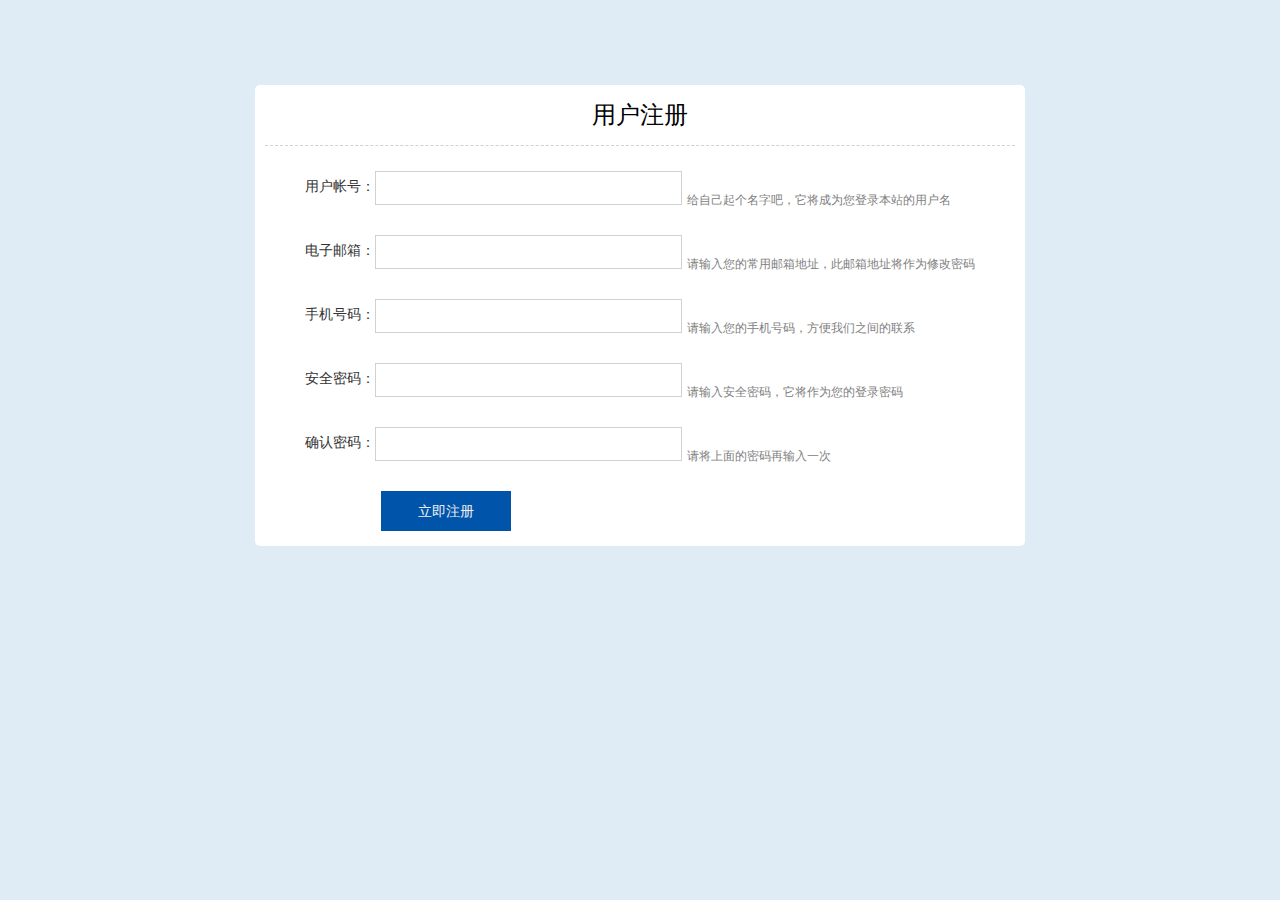
==== dl.html @ fe119531 "message" ====
<!DOCTYPE HTML>
<html>
    <head>
       <meta charset="gb2312">
        <title>ע�����</title>
        <style type="text/css">
.cl{zoom:1;}
.cl:after{display:block; height:0; clear:both; visibility:hidden; overflow:hidden; content:'.';}

body{font-family:Microsoft YaHei, Arial, Helvetica, sans-serif; background:url(../images/bghead.jpg) no-repeat top center #dfebf5;}
#inpList{margin:85px auto; padding:10px; width:750px; border-radius:5px; font-size:14px; background:#fff;}
    #inpList dt{margin-bottom:25px; padding-bottom:10px; height:40px; line-height:40px; font-size:24px; border-bottom:1px #d1d1d1 dashed; text-align:center;}
        #inpList dd label .names,#inpList dd label input{display:inline; height:30px; line-height:30px; float:left;}
        #inpList dd .names{width:70px; font-size:14px; text-align:right;}
        #inpList dt i{font-size:16px; font-weight:700; font-style:normal; color:#05a;}
    #inpList dd{margin-bottom:10px;}
        #inpList dd label,#inpList dd p{float:left;}
        #inpList dd label{display:block; margin-bottom:5px; height:30px; line-height:30px;}
        #inpList dd p{margin-left:5px; height:30px; line-height:34px; color:#808080; font-size:12px; position:relative;}
        #inpList dd p i{display:none; top:8px; left:0; width:16px; height:16px; background:url(../images/prompt.png) no-repeat; overflow:hidden; position:absolute;}
            #inpList dd label input{width:300px; border:1px #c7c7c7 solid;}
            #inpList dd label input.checkcode{width:174px;}
            #inpList dd input{display:block; padding-left:3px; width:260px; height:28px; line-height:28px; font-size:14px; color:#999;}
            #inpList dd.def label{color:#333;}
                #inpList dd.def input{border:1px #d1d1d1 solid; color:#333;}
            inpList dd.def p i{display:none;}
            #inpList dd.point label{color:#0051a1;}
                #inpList dd.point input{border:1px #5ca0df solid; color:#333;}
            #inpList dd.point p{padding-left:20px;}
                #inpList dd.point p i{display:block;}
            #inpList dd.error label{color:#c00;}
                #inpList dd.error input{border:1px #f8b3d0 solid; color:#333;}
            #inpList dd.error p{padding-left:20px;}
                #inpList dd.error p i{display:block; background-position:0 -16px;}
            #inpList dd.ok p i{display:block; background-position:0 -32px;}
        #inpList #enter{display:block; margin-left:76px; padding:0 8px; width:114px; height:40px; line-height:40px; text-align:center; text-decoration:none; color:#eee; background:#05a;}
        #inpList #enter:hover{color:#fff; background:#0051a1;}

        </style>
        <script type="text/javascript">
(
    function()
    {
        var $ = function(_id)
        {
            return document.getElementById(_id);
        };
        
        var inpStyle = function()
        {
            var inps = $("inpList").getElementsByTagName("input");//���idΪinpList �е����е�input
            for(var i = 0; i < inps.length; i++)
            {
                inps[i].onfocus = function()
                {
                    var par = this.parentNode.parentNode;
                    var msg = par.getElementsByTagName("p")[0];
                    this.parentNode.parentNode.className = "point cl";//this ָ��ǰ�������������¼���Ԫ��
                    check.focus[this.id](par, this, msg);
                }
                
                inps[i].onblur = function()
                {
                    var par = this.parentNode.parentNode;
                    var msg = par.getElementsByTagName("p")[0];
                    par.className = "def cl";//this ָ��ǰ�������������¼���Ԫ��
                    check.blurs[this.id](par, this, msg);
                }
            }
            
            $("enter").onclick = function()
            {
                subcheck(inps);
            }
        };
                
        var check =
        {
            focus:
            {
                uname:function(_dd, _this, _p)
                {
                    _dd.className = "point cl";
                    _p.innerHTML = "<i></i>���Լ�������ְ�";
                },
                email:function(_dd, _this, _p)
                {
                    _dd.className = "point cl";
                    _p.innerHTML = "<i></i>���������ĳ��������ַ";
                },
                mobile:function(_dd, _this, _p)
                {
                    _dd.className = "point cl";
                    _p.innerHTML = "<i></i>�����������ֻ�����";
                },
                pwd:function(_dd, _this, _p)
                {
                    _dd.className = "point cl";
                    _p.innerHTML = "<i></i>�����밲ȫ����";
                },
                qrpwd:function(_dd, _this, _p)
                {
                    _dd.className = "point cl";
                    _p.innerHTML = "<i></i>�뽫���������������һ��";
                }
            },
            blurs:
            {
                uname:function(_dd, _this, _p)//dd��ǩ ��ǰ����� ��Ϣ����ı�ǩp
                {
                    var flag = false;
                    _dd.className = "error cl";
                    if(_this.value == "")
                    {
                        _p.innerHTML = "<i></i>�û��ʺŲ���Ϊ�գ�";
                    }
                    else if(_this.value.length < 3 || _this.value.length > 16)
                    {
                        _p.innerHTML = "<i></i>�û�������Ӧ������3-16λ�ַ�֮�䣡";
                    }
                    else if(!/^[\w_-\u4e00-\u9fa5]+$/.test(_this.value))
                    {
                        _p.innerHTML = "<i></i>�û���ֻ���ɴ�Сд��ĸ�����֣��»��ߣ��к��ߺ�������ɣ�";
                    }
                    else
                    {
                        _dd.className = "ok cl";
                        _p.innerHTML = "<i></i>";
                        flag = true;
                    }
                    return flag;
                },
                email:function(_dd, _this, _p)
                {
                    var flag = false;
                    _dd.className = "error cl";
                    if(_this.value == "")
                    {
                        _p.innerHTML = "<i></i>���䲻��Ϊ�գ�";
                    }
                    else if(!/\w+((-w+)|(\.\w+))*\@[\w]+((\.|-)[\w]+)*\.[\w]+/.test(_this.value))
                    {
                        _p.innerHTML = "<i></i>��������ȷ�������ַ��";
                    }
                    else
                    {
                        _dd.className = "ok cl";
                        _p.innerHTML = "<i></i>";
                        flag = true;
                    }
                    return flag;
                },
                mobile:function(_dd, _this, _p)
                {
                    var flag = false;
                    _dd.className = "error cl";
                    if(_this.value == "")
                    {
                        _p.innerHTML = "<i></i>�ֻ����벻��Ϊ�գ�";
                    }
                    else if(!/0?(13|14|15|18)[0-9]{9}/.test(_this.value))
                    {
                        _p.innerHTML = "<i></i>��������ȷ���ֻ����룡";
                    }
                    else
                    {
                        _dd.className = "ok cl";
                        _p.innerHTML = "<i></i>";
                        flag = true;
                    }
                    return flag;
                },
                pwd:function(_dd, _this, _p)
                {
                    var flag = false;
                    _dd.className = "error cl";
                    if(_this.value == "")
                    {
                        _p.innerHTML = "<i></i>���벻��Ϊ�գ�";
                    }
                    else if(_this.value.length < 6 || _this.value.length > 16)
                    {
                        _p.innerHTML = "<i></i>���볤��Ӧ������6-16λ�ַ�֮�䣡";
                    }
                    else if(!/^[\w_-]+$/.test(_this.value))
                    {
                        _p.innerHTML = "<i></i>����ֻ���ɴ�Сд��ĸ�����֣��»��ߺ��к�����ɣ�";
                    }
                    else
                    {
                        _dd.className = "ok cl";
                        _p.innerHTML = "<i></i>";
                        flag = true;
                    }
                    return flag;
                },
                qrpwd:function(_dd, _this, _p)
                {
                    var flag = false;
                    var pwd = $("pwd");
                    _dd.className = "error cl";
                    if(_this.value == "")
                    {
                        _p.innerHTML = "<i></i>Ϊ�˱�֤�����������׼ȷ�������ٴ��������룡";
                    }
                    else if(_this.value != pwd.value)
                    {
                        _p.innerHTML = "<i></i>�����������벻һ�£����������룡";
                    }
                    else
                    {
                        _dd.className = "ok cl";
                        _p.innerHTML = "<i></i>";
                        flag = true;
                    }
                    return flag;
                }
            }
        };
        
        var subcheck = function(inps)
        {
            var flag = true;
            for(var i = 0; i < inps.length; i++)
            {
                var par = inps[i].parentNode.parentNode;
                var msg = par.getElementsByTagName("p")[0];
                if(!check.blurs[inps[i].id](par, inps[i], msg))
                {
                    flag = false;
                    break;
                }
            }
            
            if(flag)
            {
                alert("�����ύ");
            }
            else
            {
                alert("�����ύ");
            }
        }
        
        window.onload = function()//�൱�ڳ������� main����
        {
            inpStyle();
        }
    }
)();
        </script>
        
    </head>

    <body>
    	<dl id="inpList">
        	<dt>�û�ע��</dt>
        	<dd class="def cl">
            	<label><span class="names">�û��ʺţ�</span><input id="uname" type="text"/></label>
                <p><i></i>���Լ�������ְɣ�������Ϊ����¼��վ���û���</p>
            </dd>
            <dd class="def cl">
            	<label><span class="names">�������䣺</span><input id="email" type="text"/></label>
                <p><i></i>���������ĳ��������ַ���������ַ����Ϊ�޸�����</p>
            </dd>
            <dd class="def cl">
            	<label><span class="names">�ֻ����룺</span><input id="mobile" type="text"/></label>
                <p><i></i>�����������ֻ����룬��������֮�����ϵ</p>
            </dd>
            <dd class="def cl">
            	<label><span class="names">��ȫ���룺</span><input id="pwd" type="password"/></label>
                <p><i></i>�����밲ȫ���룬������Ϊ���ĵ�¼����</p>
            </dd>
            <dd class="def cl">
            	<label><span class="names">ȷ�����룺</span><input id="qrpwd" type="password"/></label>
                <p><i></i>�뽫���������������һ��</p>
            </dd>
            <dd class="def cl">
            	<label><a id="enter" href="javascript:void(0);">����ע��</a></label>
            </dd>
        </dl>
    </body>
</html>
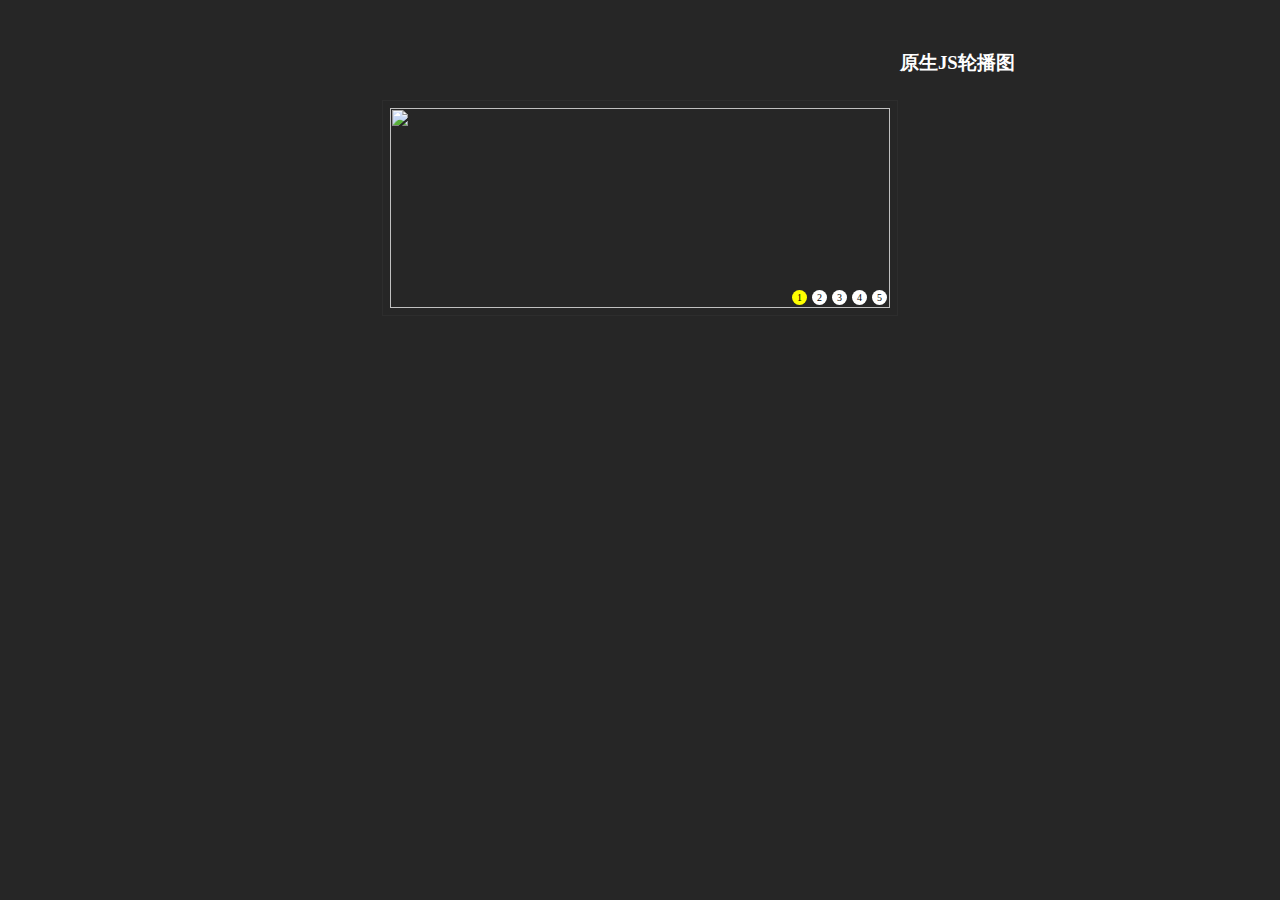
==== commit cd82916c: "message" ====
--- a/dl.html
+++ b/dl.html
@@ -1,283 +1,134 @@
-<!DOCTYPE HTML>
-<html>
-    <head>
-       <meta charset="gb2312">
-        <title>ע�����</title>
-        <style type="text/css">
-.cl{zoom:1;}
-.cl:after{display:block; height:0; clear:both; visibility:hidden; overflow:hidden; content:'.';}
+<!DOCTYPE html PUBLIC "-//W3C//DTD XHTML 1.0 Transitional//EN" "http://www.w3.org/TR/xhtml1/DTD/xhtml1-transitional.dtd">
+<html xmlns="http://www.w3.org/1999/xhtml">
+<head>
+<meta http-equiv="Content-Type" content="text/html; charset=utf-8" />
+<title>JS做的焦点轮播图</title>
+<style type="text/css">
+*{ padding:0; margin:0; list-style:none; border:0;}
+body{ background-color: #262626; }
+.all{ width: 500px; height: 200px; padding: 7px; border: 1px solid #2D2D2D; margin: 100px auto; position: relative; }
+.screen{
+	width:500px;
+	height:200px;
+	 overflow:hidden; 
+	position:relative;
+}
+.screen li{ width:500px; height:200px; overflow:hidden; float:left;}
+.screen ul{ position:absolute; left:0; top:0px; width:3000px;}
+.all ol{ position:absolute; right:10px; bottom:10px; line-height:20px; text-align:center;}
+.all ol li{ float: left; width: 15px; height: 15px; background: #fff;  margin-left: 5px; cursor: pointer; font-size: 10px; font-family: Verdana; line-height: 15px; border-radius: 15px; }
+.all ol li.current{ background:yellow;}
+h3{position:absolute;left: 900px;top: 50px;}
+</style>
+<script type="text/javascript">
+    window.onload= function() {
+        var box  = document.getElementById("all");  //   获得大盒子
+        var ul = box.children[0].children[0];  // 获取ul
+        var ulLis = ul.children;  //  ul 里面的所有  li
+        // 复习：  cloneNode()     克隆节点       追加a.appendChild(b)  把b 放到a 的最后面
+        //1.  ulLis[0].cloneNode(true)  克隆  节点
+        ul.appendChild(ulLis[0].cloneNode(true));   // ul 是 a   ulLis[0].cloneNode(true) 是b
 
-body{font-family:Microsoft YaHei, Arial, Helvetica, sans-serif; background:url(../images/bghead.jpg) no-repeat top center #dfebf5;}
-#inpList{margin:85px auto; padding:10px; width:750px; border-radius:5px; font-size:14px; background:#fff;}
-    #inpList dt{margin-bottom:25px; padding-bottom:10px; height:40px; line-height:40px; font-size:24px; border-bottom:1px #d1d1d1 dashed; text-align:center;}
-        #inpList dd label .names,#inpList dd label input{display:inline; height:30px; line-height:30px; float:left;}
-        #inpList dd .names{width:70px; font-size:14px; text-align:right;}
-        #inpList dt i{font-size:16px; font-weight:700; font-style:normal; color:#05a;}
-    #inpList dd{margin-bottom:10px;}
-        #inpList dd label,#inpList dd p{float:left;}
-        #inpList dd label{display:block; margin-bottom:5px; height:30px; line-height:30px;}
-        #inpList dd p{margin-left:5px; height:30px; line-height:34px; color:#808080; font-size:12px; position:relative;}
-        #inpList dd p i{display:none; top:8px; left:0; width:16px; height:16px; background:url(../images/prompt.png) no-repeat; overflow:hidden; position:absolute;}
-            #inpList dd label input{width:300px; border:1px #c7c7c7 solid;}
-            #inpList dd label input.checkcode{width:174px;}
-            #inpList dd input{display:block; padding-left:3px; width:260px; height:28px; line-height:28px; font-size:14px; color:#999;}
-            #inpList dd.def label{color:#333;}
-                #inpList dd.def input{border:1px #d1d1d1 solid; color:#333;}
-            inpList dd.def p i{display:none;}
-            #inpList dd.point label{color:#0051a1;}
-                #inpList dd.point input{border:1px #5ca0df solid; color:#333;}
-            #inpList dd.point p{padding-left:20px;}
-                #inpList dd.point p i{display:block;}
-            #inpList dd.error label{color:#c00;}
-                #inpList dd.error input{border:1px #f8b3d0 solid; color:#333;}
-            #inpList dd.error p{padding-left:20px;}
-                #inpList dd.error p i{display:block; background-position:0 -16px;}
-            #inpList dd.ok p i{display:block; background-position:0 -32px;}
-        #inpList #enter{display:block; margin-left:76px; padding:0 8px; width:114px; height:40px; line-height:40px; text-align:center; text-decoration:none; color:#eee; background:#05a;}
-        #inpList #enter:hover{color:#fff; background:#0051a1;}
-
-        </style>
-        <script type="text/javascript">
-(
-    function()
-    {
-        var $ = function(_id)
-        {
-            return document.getElementById(_id);
-        };
-        
-        var inpStyle = function()
-        {
-            var inps = $("inpList").getElementsByTagName("input");//���idΪinpList �е����е�input
-            for(var i = 0; i < inps.length; i++)
-            {
-                inps[i].onfocus = function()
-                {
-                    var par = this.parentNode.parentNode;
-                    var msg = par.getElementsByTagName("p")[0];
-                    this.parentNode.parentNode.className = "point cl";//this ָ��ǰ�������������¼���Ԫ��
-                    check.focus[this.id](par, this, msg);
+        //2. 插入 ol 里面的li
+        var ol = box.children[1];  // 获得ol
+        // 因为 我们要创建很多个 ol 里面的li 所以需要用到for 循环哦
+        for(var i=0;i<ulLis.length-1;i++) {   // ul 里面的li  长度 要减去 1  因为我们克隆一个
+            // 创建节点 li
+            var li = document.createElement("li");
+            li.innerHTML = i + 1;   //  存在加1 的关系
+            // a.appendChild(b);
+            ol.appendChild(li);
+        }
+        var olLis = ol.children;  // 找到 ol 里面的li
+        olLis[0].className = 'current';
+        // 3. 动画部分  遍历小li ol
+        for(var i=0;i<olLis.length;i++) {
+            olLis[i].index = i;  // 赋予索引号
+            olLis[i].onmouseover = function() {
+                // 清除所有人
+                for(var j=0;j<olLis.length;j++) {
+                    olLis[j].className = "";
                 }
-                
-                inps[i].onblur = function()
-                {
-                    var par = this.parentNode.parentNode;
-                    var msg = par.getElementsByTagName("p")[0];
-                    par.className = "def cl";//this ָ��ǰ�������������¼���Ԫ��
-                    check.blurs[this.id](par, this, msg);
-                }
-            }
-            
-            $("enter").onclick = function()
-            {
-                subcheck(inps);
-            }
-        };
-                
-        var check =
-        {
-            focus:
-            {
-                uname:function(_dd, _this, _p)
-                {
-                    _dd.className = "point cl";
-                    _p.innerHTML = "<i></i>���Լ�������ְ�";
-                },
-                email:function(_dd, _this, _p)
-                {
-                    _dd.className = "point cl";
-                    _p.innerHTML = "<i></i>���������ĳ��������ַ";
-                },
-                mobile:function(_dd, _this, _p)
-                {
-                    _dd.className = "point cl";
-                    _p.innerHTML = "<i></i>�����������ֻ�����";
-                },
-                pwd:function(_dd, _this, _p)
-                {
-                    _dd.className = "point cl";
-                    _p.innerHTML = "<i></i>�����밲ȫ����";
-                },
-                qrpwd:function(_dd, _this, _p)
-                {
-                    _dd.className = "point cl";
-                    _p.innerHTML = "<i></i>�뽫���������������һ��";
-                }
-            },
-            blurs:
-            {
-                uname:function(_dd, _this, _p)//dd��ǩ ��ǰ����� ��Ϣ����ı�ǩp
-                {
-                    var flag = false;
-                    _dd.className = "error cl";
-                    if(_this.value == "")
-                    {
-                        _p.innerHTML = "<i></i>�û��ʺŲ���Ϊ�գ�";
-                    }
-                    else if(_this.value.length < 3 || _this.value.length > 16)
-                    {
-                        _p.innerHTML = "<i></i>�û�������Ӧ������3-16λ�ַ�֮�䣡";
-                    }
-                    else if(!/^[\w_-\u4e00-\u9fa5]+$/.test(_this.value))
-                    {
-                        _p.innerHTML = "<i></i>�û���ֻ���ɴ�Сд��ĸ�����֣��»��ߣ��к��ߺ�������ɣ�";
-                    }
-                    else
-                    {
-                        _dd.className = "ok cl";
-                        _p.innerHTML = "<i></i>";
-                        flag = true;
-                    }
-                    return flag;
-                },
-                email:function(_dd, _this, _p)
-                {
-                    var flag = false;
-                    _dd.className = "error cl";
-                    if(_this.value == "")
-                    {
-                        _p.innerHTML = "<i></i>���䲻��Ϊ�գ�";
-                    }
-                    else if(!/\w+((-w+)|(\.\w+))*\@[\w]+((\.|-)[\w]+)*\.[\w]+/.test(_this.value))
-                    {
-                        _p.innerHTML = "<i></i>��������ȷ�������ַ��";
-                    }
-                    else
-                    {
-                        _dd.className = "ok cl";
-                        _p.innerHTML = "<i></i>";
-                        flag = true;
-                    }
-                    return flag;
-                },
-                mobile:function(_dd, _this, _p)
-                {
-                    var flag = false;
-                    _dd.className = "error cl";
-                    if(_this.value == "")
-                    {
-                        _p.innerHTML = "<i></i>�ֻ����벻��Ϊ�գ�";
-                    }
-                    else if(!/0?(13|14|15|18)[0-9]{9}/.test(_this.value))
-                    {
-                        _p.innerHTML = "<i></i>��������ȷ���ֻ����룡";
-                    }
-                    else
-                    {
-                        _dd.className = "ok cl";
-                        _p.innerHTML = "<i></i>";
-                        flag = true;
-                    }
-                    return flag;
-                },
-                pwd:function(_dd, _this, _p)
-                {
-                    var flag = false;
-                    _dd.className = "error cl";
-                    if(_this.value == "")
-                    {
-                        _p.innerHTML = "<i></i>���벻��Ϊ�գ�";
-                    }
-                    else if(_this.value.length < 6 || _this.value.length > 16)
-                    {
-                        _p.innerHTML = "<i></i>���볤��Ӧ������6-16λ�ַ�֮�䣡";
-                    }
-                    else if(!/^[\w_-]+$/.test(_this.value))
-                    {
-                        _p.innerHTML = "<i></i>����ֻ���ɴ�Сд��ĸ�����֣��»��ߺ��к�����ɣ�";
-                    }
-                    else
-                    {
-                        _dd.className = "ok cl";
-                        _p.innerHTML = "<i></i>";
-                        flag = true;
-                    }
-                    return flag;
-                },
-                qrpwd:function(_dd, _this, _p)
-                {
-                    var flag = false;
-                    var pwd = $("pwd");
-                    _dd.className = "error cl";
-                    if(_this.value == "")
-                    {
-                        _p.innerHTML = "<i></i>Ϊ�˱�֤�����������׼ȷ�������ٴ��������룡";
-                    }
-                    else if(_this.value != pwd.value)
-                    {
-                        _p.innerHTML = "<i></i>�����������벻һ�£����������룡";
-                    }
-                    else
-                    {
-                        _dd.className = "ok cl";
-                        _p.innerHTML = "<i></i>";
-                        flag = true;
-                    }
-                    return flag;
-                }
-            }
-        };
-        
-        var subcheck = function(inps)
-        {
-            var flag = true;
-            for(var i = 0; i < inps.length; i++)
-            {
-                var par = inps[i].parentNode.parentNode;
-                var msg = par.getElementsByTagName("p")[0];
-                if(!check.blurs[inps[i].id](par, inps[i], msg))
-                {
-                    flag = false;
-                    break;
-                }
-            }
-            
-            if(flag)
-            {
-                alert("�����ύ");
-            }
-            else
-            {
-                alert("�����ύ");
+                this.className = 'current';
+                animate(ul,-this.index*ulLis[0].offsetWidth);
+                key = square = this.index; // 鼠标经过 key square 要等于 当前的索引号
             }
         }
-        
-        window.onload = function()//�൱�ڳ������� main����
-        {
-            inpStyle();
+       // 4. 定时器部分  难点
+        var timer = null;  // 定时器
+        var key = 0; // 用来控制图片的播放的
+        var square = 0;  // 用来控制小方块的
+        timer = setInterval(autoplay,3000);   // 每隔3s 调用一次 autoplay
+        function autoplay() {
+            key++;   // key == 1  先 ++
+            console.log(key); //  不能超过5
+            if(key > ulLis.length - 1)
+            {
+               // alert('停下');
+                ul.style.left = 0;
+                key = 1;  // 因为第6张就是第一张，我们已经播放完毕了， 下一次播放第2张
+                // 第2张的索引号是1
+            }
+            animate(ul,-key*ulLis[0].offsetWidth);
+            // 小方块的做法
+            square++;  // 小方块自加1
+            square = square>olLis.length-1 ? 0 : square;
+            /// 清除所有人
+            for(var i=0;i<olLis.length;i++) {
+                olLis[i].className = "";
+            }
+            olLis[square].className = "current";   // 留下当前自己的
+
         }
+
+
+        // 鼠标经过和停止定时器
+        box.onmouseover = function() {
+            clearInterval(timer);
+        }
+
+        box.onmouseout = function() {
+            timer = setInterval(autoplay,3000);  // 一定这么开
+        }
+
+
+
+        //  基本封装
+        function animate(obj,target) {
+            clearInterval(obj.timer);  // 要开启定时器，先清除以前定时器
+            // 有2个参数 第一个 对象谁做动画  第二 距离 到哪里
+            // 如果 offsetLeft 大于了  target 目标位置就应该反方向
+            var speed = obj.offsetLeft < target ? 15 : -15;
+            obj.timer = setInterval(function() {
+                var result = target - obj.offsetLeft;  //  他们的值 等于 0 说明完全相等
+                // 动画的原理
+                obj.style.left = obj.offsetLeft + speed  + "px";
+                if(Math.abs(result) <= 15) {
+                    obj.style.left = target + "px";   //抖动问题
+                    clearInterval(obj.timer);
+                }
+            },10);
+        }
+
     }
-)();
-        </script>
-        
-    </head>
+</script>
 
-    <body>
-    	<dl id="inpList">
-        	<dt>�û�ע��</dt>
-        	<dd class="def cl">
-            	<label><span class="names">�û��ʺţ�</span><input id="uname" type="text"/></label>
-                <p><i></i>���Լ�������ְɣ�������Ϊ����¼��վ���û���</p>
-            </dd>
-            <dd class="def cl">
-            	<label><span class="names">�������䣺</span><input id="email" type="text"/></label>
-                <p><i></i>���������ĳ��������ַ���������ַ����Ϊ�޸�����</p>
-            </dd>
-            <dd class="def cl">
-            	<label><span class="names">�ֻ����룺</span><input id="mobile" type="text"/></label>
-                <p><i></i>�����������ֻ����룬��������֮�����ϵ</p>
-            </dd>
-            <dd class="def cl">
-            	<label><span class="names">��ȫ���룺</span><input id="pwd" type="password"/></label>
-                <p><i></i>�����밲ȫ���룬������Ϊ���ĵ�¼����</p>
-            </dd>
-            <dd class="def cl">
-            	<label><span class="names">ȷ�����룺</span><input id="qrpwd" type="password"/></label>
-                <p><i></i>�뽫���������������һ��</p>
-            </dd>
-            <dd class="def cl">
-            	<label><a id="enter" href="javascript:void(0);">����ע��</a></label>
-            </dd>
-        </dl>
-    </body>
-</html>+</head>
+
+<body>
+<h3 style="color:#ffffff;">原生JS轮播图</h3>
+<div class="all" id='all'>
+	<div class="screen">
+        <ul>
+            <li><img src="images/1.jpg" width="500" height="200" /></li>
+            <li><img src="images/2.jpg" width="500" height="200" /></li>
+            <li><img src="images/3.jpg" width="500" height="200" /></li>
+            <li><img src="images/4.jpg" width="500" height="200" /></li>
+            <li><img src="images/5.jpg" width="500" height="200" /></li>
+        </ul>
+    </div>
+    <ol>
+    </ol>
+</div>
+</body>
+</html>
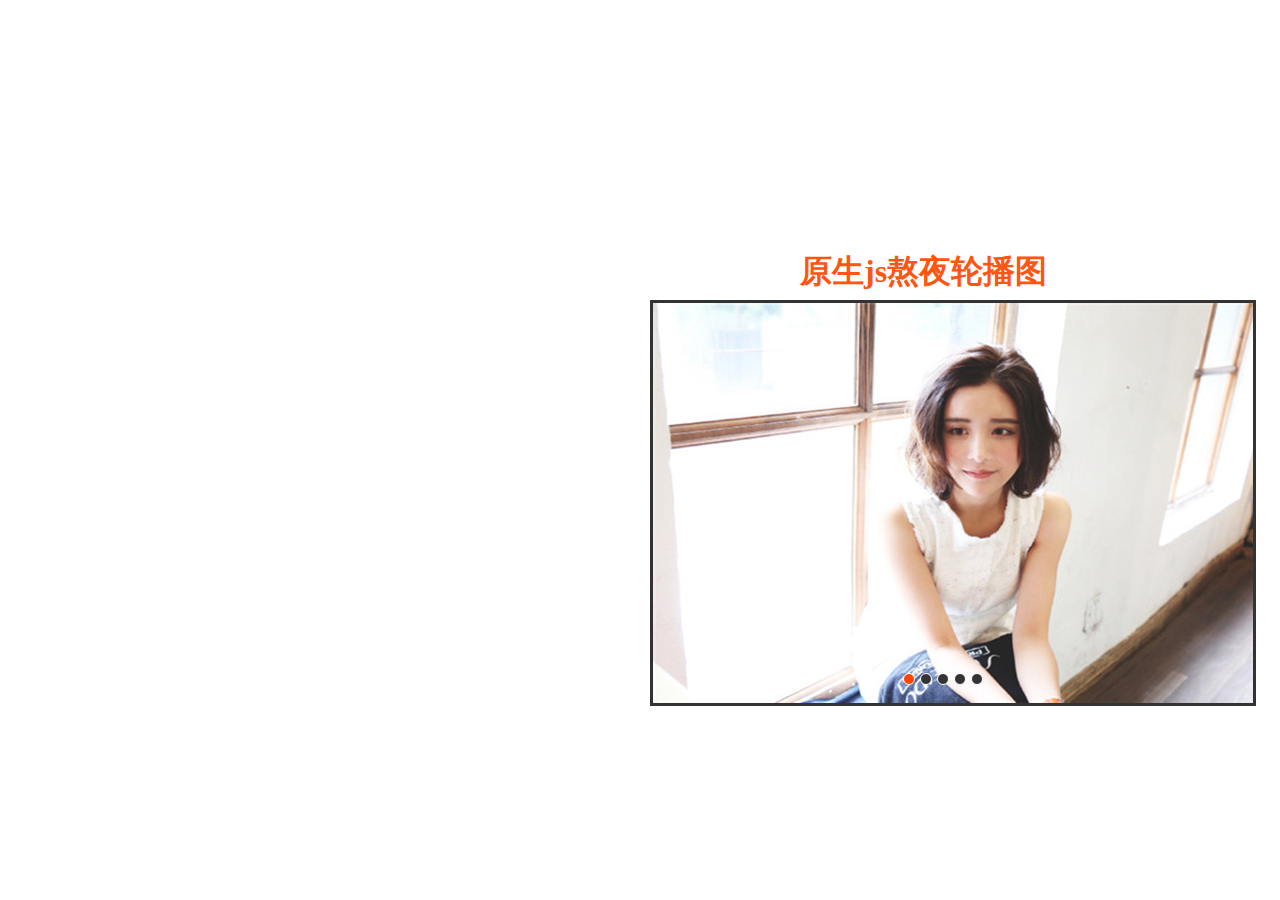
==== commit f6693b34: "message" ====
--- a/dl.html
+++ b/dl.html
@@ -1,134 +1,219 @@
-<!DOCTYPE html PUBLIC "-//W3C//DTD XHTML 1.0 Transitional//EN" "http://www.w3.org/TR/xhtml1/DTD/xhtml1-transitional.dtd">
-<html xmlns="http://www.w3.org/1999/xhtml">
+<!DOCTYPE html>
+<html>
 <head>
-<meta http-equiv="Content-Type" content="text/html; charset=utf-8" />
-<title>JS做的焦点轮播图</title>
-<style type="text/css">
-*{ padding:0; margin:0; list-style:none; border:0;}
-body{ background-color: #262626; }
-.all{ width: 500px; height: 200px; padding: 7px; border: 1px solid #2D2D2D; margin: 100px auto; position: relative; }
-.screen{
-	width:500px;
-	height:200px;
-	 overflow:hidden; 
-	position:relative;
-}
-.screen li{ width:500px; height:200px; overflow:hidden; float:left;}
-.screen ul{ position:absolute; left:0; top:0px; width:3000px;}
-.all ol{ position:absolute; right:10px; bottom:10px; line-height:20px; text-align:center;}
-.all ol li{ float: left; width: 15px; height: 15px; background: #fff;  margin-left: 5px; cursor: pointer; font-size: 10px; font-family: Verdana; line-height: 15px; border-radius: 15px; }
-.all ol li.current{ background:yellow;}
-h3{position:absolute;left: 900px;top: 50px;}
-</style>
-<script type="text/javascript">
-    window.onload= function() {
-        var box  = document.getElementById("all");  //   获得大盒子
-        var ul = box.children[0].children[0];  // 获取ul
-        var ulLis = ul.children;  //  ul 里面的所有  li
-        // 复习：  cloneNode()     克隆节点       追加a.appendChild(b)  把b 放到a 的最后面
-        //1.  ulLis[0].cloneNode(true)  克隆  节点
-        ul.appendChild(ulLis[0].cloneNode(true));   // ul 是 a   ulLis[0].cloneNode(true) 是b
-
-        //2. 插入 ol 里面的li
-        var ol = box.children[1];  // 获得ol
-        // 因为 我们要创建很多个 ol 里面的li 所以需要用到for 循环哦
-        for(var i=0;i<ulLis.length-1;i++) {   // ul 里面的li  长度 要减去 1  因为我们克隆一个
-            // 创建节点 li
-            var li = document.createElement("li");
-            li.innerHTML = i + 1;   //  存在加1 的关系
-            // a.appendChild(b);
-            ol.appendChild(li);
-        }
-        var olLis = ol.children;  // 找到 ol 里面的li
-        olLis[0].className = 'current';
-        // 3. 动画部分  遍历小li ol
-        for(var i=0;i<olLis.length;i++) {
-            olLis[i].index = i;  // 赋予索引号
-            olLis[i].onmouseover = function() {
-                // 清除所有人
-                for(var j=0;j<olLis.length;j++) {
-                    olLis[j].className = "";
-                }
-                this.className = 'current';
-                animate(ul,-this.index*ulLis[0].offsetWidth);
-                key = square = this.index; // 鼠标经过 key square 要等于 当前的索引号
-            }
-        }
-       // 4. 定时器部分  难点
-        var timer = null;  // 定时器
-        var key = 0; // 用来控制图片的播放的
-        var square = 0;  // 用来控制小方块的
-        timer = setInterval(autoplay,3000);   // 每隔3s 调用一次 autoplay
-        function autoplay() {
-            key++;   // key == 1  先 ++
-            console.log(key); //  不能超过5
-            if(key > ulLis.length - 1)
-            {
-               // alert('停下');
-                ul.style.left = 0;
-                key = 1;  // 因为第6张就是第一张，我们已经播放完毕了， 下一次播放第2张
-                // 第2张的索引号是1
-            }
-            animate(ul,-key*ulLis[0].offsetWidth);
-            // 小方块的做法
-            square++;  // 小方块自加1
-            square = square>olLis.length-1 ? 0 : square;
-            /// 清除所有人
-            for(var i=0;i<olLis.length;i++) {
-                olLis[i].className = "";
-            }
-            olLis[square].className = "current";   // 留下当前自己的
-
-        }
-
-
-        // 鼠标经过和停止定时器
-        box.onmouseover = function() {
-            clearInterval(timer);
-        }
-
-        box.onmouseout = function() {
-            timer = setInterval(autoplay,3000);  // 一定这么开
-        }
-
-
-
-        //  基本封装
-        function animate(obj,target) {
-            clearInterval(obj.timer);  // 要开启定时器，先清除以前定时器
-            // 有2个参数 第一个 对象谁做动画  第二 距离 到哪里
-            // 如果 offsetLeft 大于了  target 目标位置就应该反方向
-            var speed = obj.offsetLeft < target ? 15 : -15;
-            obj.timer = setInterval(function() {
-                var result = target - obj.offsetLeft;  //  他们的值 等于 0 说明完全相等
-                // 动画的原理
-                obj.style.left = obj.offsetLeft + speed  + "px";
-                if(Math.abs(result) <= 15) {
-                    obj.style.left = target + "px";   //抖动问题
-                    clearInterval(obj.timer);
-                }
-            },10);
-        }
-
-    }
-</script>
-
+    <meta charset="UTF-8">
+    <title>焦点轮播图</title>
+    <style type="text/css">
+        *{ margin: 0; padding: 0; text-decoration: none;}
+        body { padding: 20px;}
+        h1{position: absolute;left: 800px;top: 250px;color: #FF5511 }
+        #container { width: 600px; height: 400px; border: 3px solid #333; overflow: hidden; position: absolute;left:650px;top:300px;}
+        #list { width: 4200px; height: 400px; position: absolute; z-index: 1;}
+        #list img { float: left;}
+        #buttons { position: absolute; height: 10px; width: 100px; z-index: 2; bottom: 20px; left: 250px;}
+        #buttons span { cursor: pointer; float: left; border: 1px solid #fff; width: 10px; height: 10px; border-radius: 50%; background: #333; margin-right: 5px;}
+        #buttons .on {  background: orangered;}
+        .arrow { cursor: pointer; display: none; line-height: 39px; text-align: center; font-size: 36px; font-weight: bold; width: 40px; height: 40px;  position: absolute; z-index: 2; top: 180px; background-color: RGBA(0,0,0,.3); color: #fff;}
+        .arrow:hover { background-color: RGBA(0,0,0,.7);}
+        #container:hover .arrow { display: block;}
+        #prev { left: 20px;}
+        #next { right: 20px;}
+    </style>
+    <script type="text/javascript">
+
+             //第一步定义全局函数，编写轮播代码和获取轮播图的元素和定义变量
+          window.onload = function () {     //onload网页加载完毕才能通过定义某些方式获取元素
+            //获取轮播容器
+            var container = document.getElementById('container');
+             //获取列表里的图片
+            var list = document.getElementById('list');
+            //获取5个小圆点按钮
+            var buttons = document.getElementById('buttons').getElementsByTagName('span');
+            //获取左边的大按钮
+            var prev = document.getElementById('prev');
+            //获取右边的大按钮
+            var next = document.getElementById('next');
+            //设置当前显示的小圆点，比如显示第一个小圆点，就转到第一张图片
+            var index =1;
+            //优化，切换图片太快的话图片会卡在中间,现在设置当按钮和圆点切换完了才生效
+            var animated = false;
+            //设置定时器，自动播放图片用
+            var timer;
+            //第三步设置小圆点
+            //定义函数，函数名字叫showButton
+            function showButton(){
+            //设置小圆点在已经转换不是对应的图片里头消失掉
+              for(var i = 0; i<buttons.length; i++) //查找buttons里面的元素
+             {  if (buttons[i].className == 'on'){   //找到里面className元素(名为)on 
+                    buttons[i].className = '' ;       //去掉on变成一个等号和空字符串
+                    break;                         //break就是中断的意思
+            //请到下面第四步那里继续设置index，因为不设置它会一直加个减知道溢出图片
+             }    //for是查找他里面的每个不中断就会一直查找下去
+
+             }
+
+                /*上面已经获取小圆点的变量了就是buttons，
+        用buttons来获取index,因为数组是从0开始的，所以index要-1才能真正的对正第一个小圆点 */
+            buttons[index -1].className = 'on'; //设置属性on 上面我设置了on为橘黄色   
+            }   //第四步在下面设置图片转动的时候能对应到小圆点，所以要+1和-1才能对应到
+
+
+                //为了能看懂我把未简化的第二步留下来了
+                //第二步设置左右按钮，为了简便后面封装函数，这里注释掉方便以后理解
+            //事件绑定：当右边被点击的时候要做什么
+           /* next.onclick =function()
+            {   list获取style的left里的值减去自身的值再减去600
+            parseInt是把字符串变成数字，相当于把下面定义的-600px去掉了px变成了数字-600 再加字符串px 
+               list.style.left =parseInt(list.style.left) - 600 + 'px';  
+            }  */
+
+            //左键按钮和右键按钮相反所以+600
+            /*prev.onclick =function()
+            {  
+               list.style.left =parseInt(list.style.left) + 600 + 'px';  
+            }       */
+
+
+           //这里是第二部不过变成封装函数了，效果和第二步一样。优点是更简便了
+           //定义一个函数名字叫animate 因为有正600和负600，所以我们可以传一个参数叫(offset)方便定义
+             function animate(offset)
+             {  animated = true; //执行
+              //这里把offset取代600
+                //这里为了简便下面的判断，我定义了新的值叫newLeft，因为下面判断语句经常要用到
+               //parseInt(list.style.left) + offset; 这条语句
+               var newLeft = parseInt(list.style.left) + offset; 
+               var time = 300;  //轮播图片位移的总时间
+               var interval = 10; //位移间隔时间10毫秒
+               var speed = offset/(time/interval);  //每次位移量 总量/以(时间/秒) /是除的意思
+               //判断什么时候才位移 go是一个方法
+               function go(){
+                    //判断位移
+                if ( (speed < 0 && parseInt(list.style.left) > newLeft) || (speed > 0 && parseInt(list.style.left) < newLeft) ) {
+                    list.style.left = parseInt(list.style.left) + speed + 'px';
+                    setTimeout(go,interval); //每10毫秒运行一次go函数，如果移动到辅助图就归位
+                }
+                else{ //如果都没移动到就判断有没有移动到假的辅助图
+                    animated = false; //不执行
+                    list.style.left = newLeft + 'px';    //设置移动到辅助图就归位条件
+                    if(newLeft >-600){              
+                        list.style.left = -3000 + 'px';
+                    }
+                    if (newLeft < -3000) {                 
+                        list.style.left = -600 + 'px';
+                    }
+                }
+               }
+               go();
+              }
+
+              // list.style.left = newLeft + 'px'; 
+               //第三步判断，移到上面去了，为了方便理解就注释下来了
+               //当图片大于-600(第一张图)的时候就回到-3000(第5张图)不做判断一直点击按钮左右的时候会溢出图片位置，即是去到不是显示图片的位置了
+               
+               //if (newLeft > -600) {         //判断newLeft大于负600的时候
+                  // list.style.left = -3000  + 'px';  //判断list.style.left等于-3000 +字符串'px'
+              // }
+              // if (newLeft < -3000) {        //判断newLeft小于负3000的时候
+               // list.style.left = -600 +'px'; //判断list.style.left等于负600 + 字符串'px'的时候
+              // }
+              //  } 
+                
+              // 设置自动播放 
+              function play(){                    
+                timer = setInterval(function(){      //setInterval是会一直执行
+                    next.onclick();
+                },1500)                              //每隔1.5秒就切换图片一次
+              }
+              function stop(){
+                clearInterval(timer);
+              }
+               
+             //鼠标点击右边按钮的时候触发某件要设置的事件
+                next.onclick =function(){
+                   //第四步
+                   if (index == 5) {   //点击右键当它大于5的时候就返回1
+                       index = 1;      //返回1   否则会溢出
+                   }
+                   else{
+                         index += 1    //小于5的时候就加1
+                   }
+                 //index += 1;  点击右边按钮index加1  ps这里已经调用到if语句了为了方便记留下了
+                    showButton();  //调用小圆点
+                    if(!animated){
+                        animate(-600); //图片转完了才执行按钮，否则点击按钮太快图片会卡在中间
+                    }
+                  //都会触发animate(-600)事件，图片向右移动-600
+                    //animate(-600)
+                }
+                 //鼠标点击左边按钮的时候触发某件要设置的事件
+                prev.onclick =function(){
+                
+                 if (index == 1) {   //点击左键当它小于1的时候就返回5
+                       index = 5;      //返回5   否则会溢出
+                   }
+                   else{
+                         index -= 1    //小于5的时候就-1
+                   }
+                  //index -= 1;  点击左边按钮index减1  ps这里已经调用到if语句了为了方便记留下了
+                     showButton(); //调用小圆点
+                      if(!animated){
+                        animate(-600); ////图片转完了才执行按钮，否则点击按钮太快图片会卡在中间
+                    }
+
+                   //都会触发animate(600)事件，图片向左移动600
+                   // animate(600)
+                }
+                //第五步给小圆点增加点击事件，就是点那个圆点切那张图
+                for (var i = 0; i < buttons.length; i++) {  //查找buttons里的每个元素
+                    buttons[i].onclick = function(){    //定义函数设置给每个元素都增加点击事件
+                    //判断如果在当前图片了还继续点击小圆点还是会产生没必要的值，所以优化一下
+                    if (this.className == "on") {  
+                        return; //return返回的意思
+                    }
+                    //定义了myIndex取buttons里的index 不过要加上getAttribute()否则获取不了，因为index是自定义属性，自定义属性是不能用点.来获取的
+                    var myIndex = parseInt(this.getAttribute("index")); //转换为数字用来计算
+                    //计算当前图片的值减去要点击图片的值   ps当前显示图片为index，之前设置好了
+                    var offset = -600 * (myIndex - index);
+                    animate(offset);    //在图片函数里传进对象
+                    //表示点击换了图片就更新下index到了那张图片
+                    index = myIndex;   
+                    showButton(); //调用小圆点，不调用的话点击小圆点图片能变但是圆点会不变
+                     if(!animated){
+                        animate(offset); //图片转完了才执行小圆点，否则点击按钮太快图片会卡在中间
+                    }
+                    }
+                }
+                container.onmouseover = stop;  //鼠标移到图片框
+                container.onmouseout =play;   //鼠标移开图片框
+                play();
+           }  
+
+         
+    </script>
+    
 </head>
-
 <body>
-<h3 style="color:#ffffff;">原生JS轮播图</h3>
-<div class="all" id='all'>
-	<div class="screen">
-        <ul>
-            <li><img src="images/1.jpg" width="500" height="200" /></li>
-            <li><img src="images/2.jpg" width="500" height="200" /></li>
-            <li><img src="images/3.jpg" width="500" height="200" /></li>
-            <li><img src="images/4.jpg" width="500" height="200" /></li>
-            <li><img src="images/5.jpg" width="500" height="200" /></li>
-        </ul>
+<h1>原生js熬夜轮播图</h1>
+<div id="container">
+    <div id="list" style="left:-600px;">
+        <img src="img/5.jpg" alt="1"/>
+        <img src="img/1.jpg" alt="1"/>
+        <img src="img/2.jpg" alt="2"/>
+        <img src="img/3.jpg" alt="3"/>
+        <img src="img/4.jpg" alt="4"/>
+        <img src="img/5.jpg" alt="5"/>
+        <img src="img/1.jpg" alt="5"/>
     </div>
-    <ol>
-    </ol>
+    <div id="buttons">
+        <span index="1" class="on"></span>
+        <span index="2"></span>
+        <span index="3"></span>
+        <span index="4"></span>
+        <span index="5"></span>
+    </div>
+    <a href="javascript:;" id="prev" class="arrow">&lt;</a>
+    <a href="javascript:;" id="next" class="arrow">&gt;</a>
 </div>
+
 </body>
-</html>
+</html>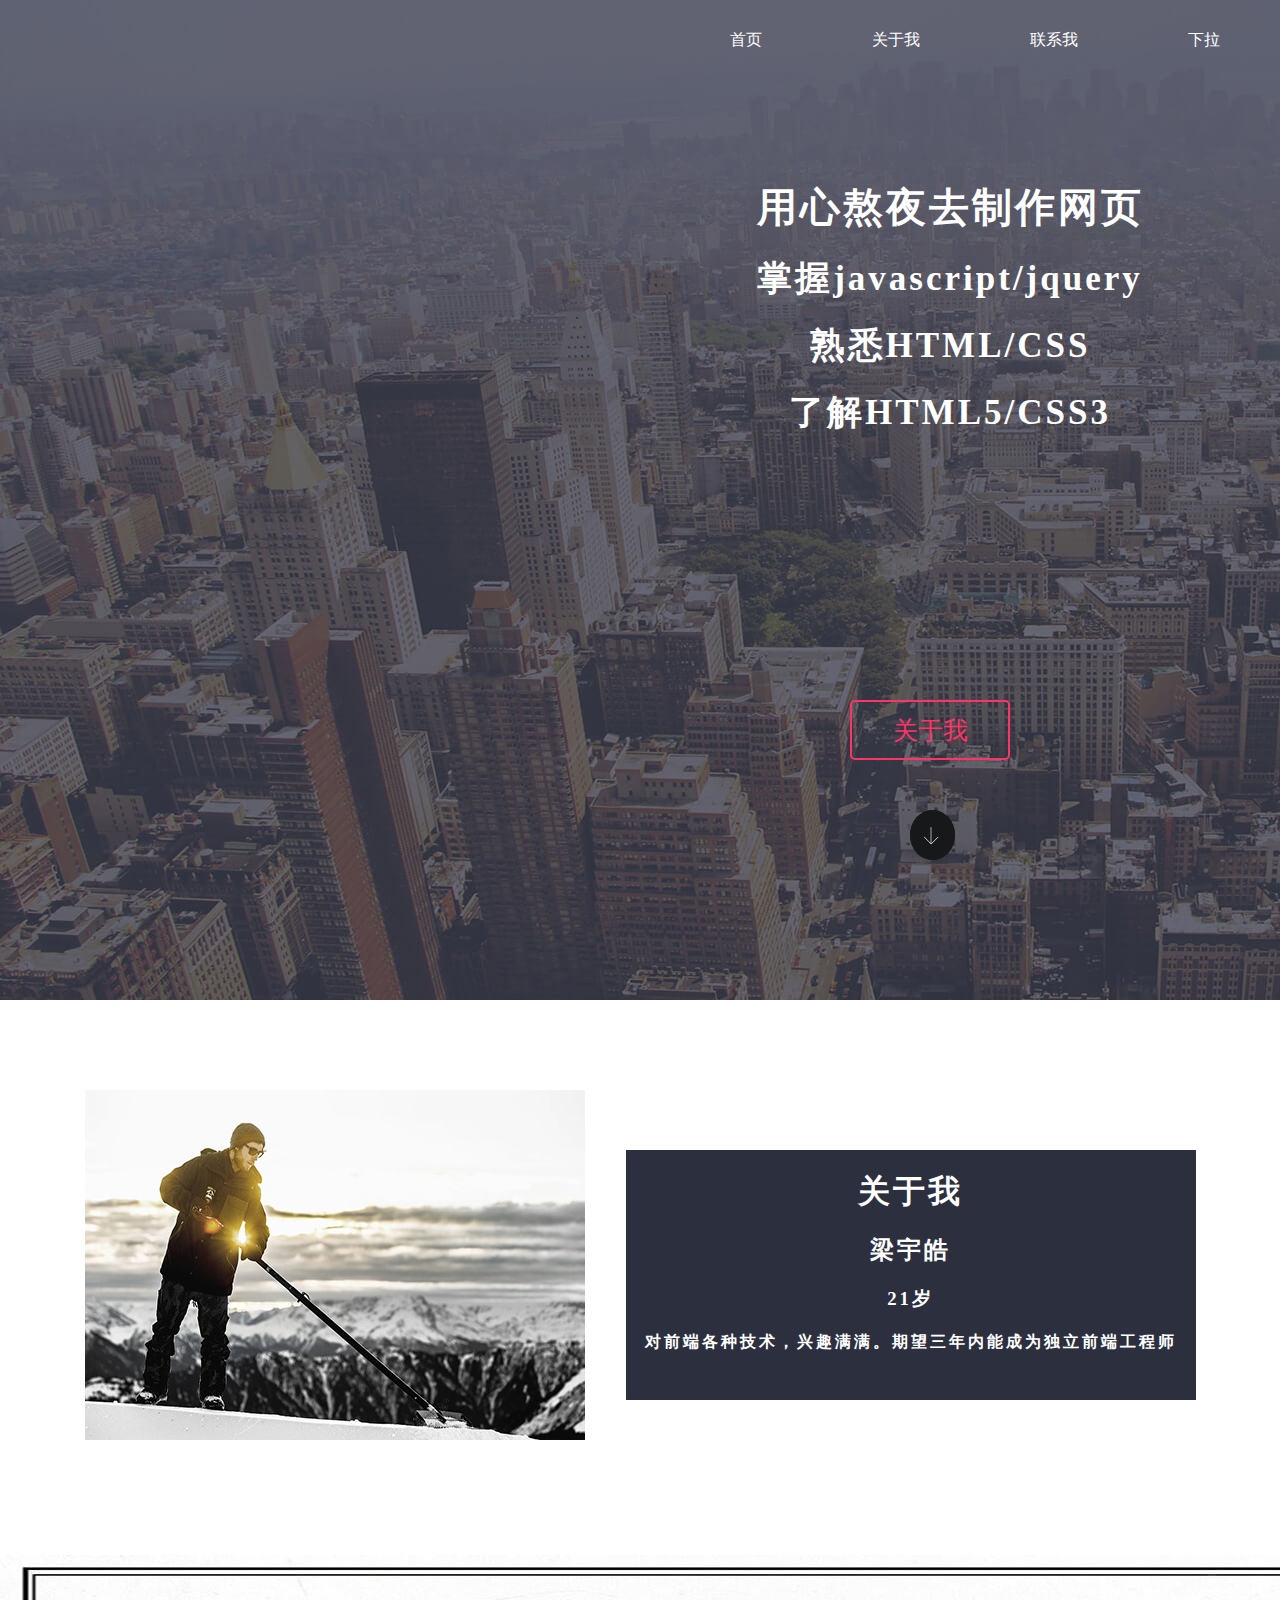
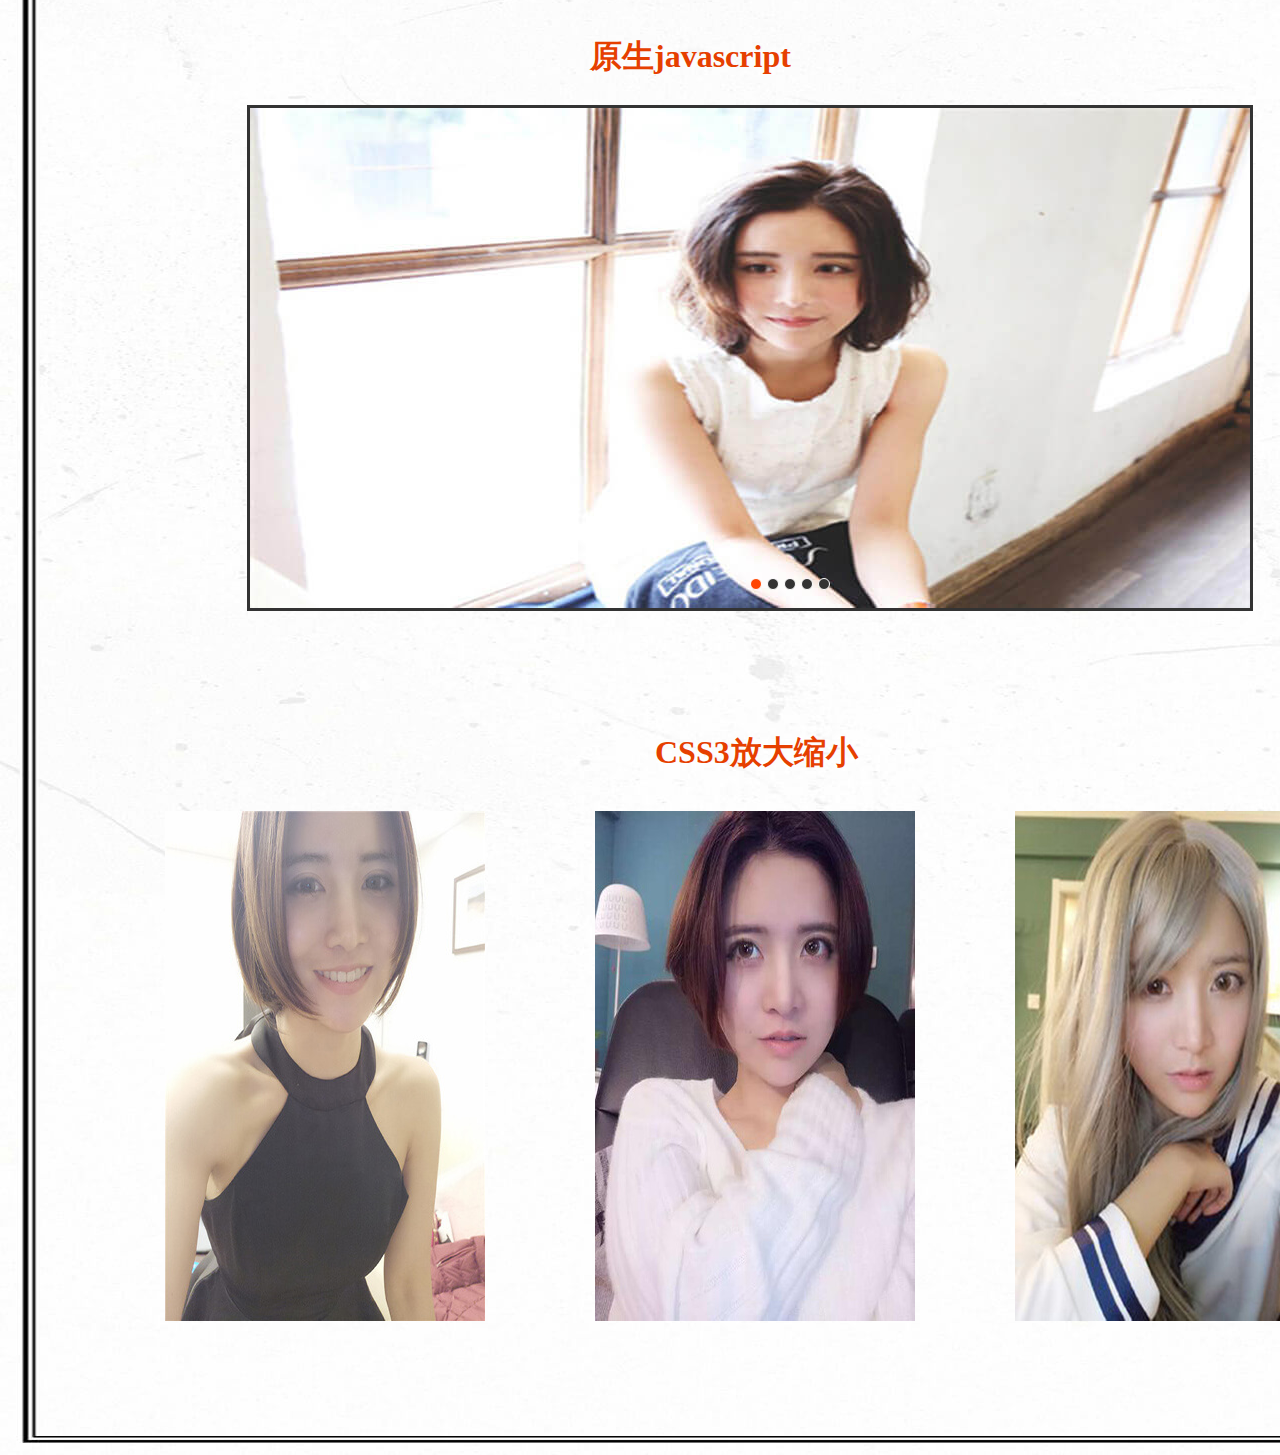
==== commit a71b4525: "message" ====
--- a/dl.html
+++ b/dl.html
@@ -2,24 +2,56 @@
 <html>
 <head>
     <meta charset="UTF-8">
-    <title>焦点轮播图</title>
+    <title>原生熬夜JS</title>
     <style type="text/css">
-        *{ margin: 0; padding: 0; text-decoration: none;}
-        body { padding: 20px;}
-        h1{position: absolute;left: 800px;top: 250px;color: #FF5511 }
-        #container { width: 600px; height: 400px; border: 3px solid #333; overflow: hidden; position: absolute;left:650px;top:300px;}
-        #list { width: 4200px; height: 400px; position: absolute; z-index: 1;}
+        *{ margin: 0; padding: 0; text-decoration: none; list-style-type:none;font-family:"微软雅黑","黑体","宋体";}
+        
+        .home{width: 1900px;height: 1000px;background-image:url(img/6.png); background-size:cover;}
+        #top{width: 1000px;height: 50px;position: absolute;left:650px;}
+        #top li{float: left; list-style:none;position: relative; padding: 30px; margin-left: 50px; }
+        #top li a{color: #ffffff;}
+        #core{width: 500px;height: 444px;position: relative;top: 180px;left:700px;}
+        #core h1,h2,p{color: #ffffff;text-align: center; letter-spacing: 3px;}
+        .s1{width: 160px;height: 60px;position: absolute;top: 700px;color: #f36;left:850px;font-size:25px;border-radius:5px;border:0;background-color: transparent;display: inline-block;border:2px solid #f36;}
+        button:hover{color:#FFFFFF;}
+        .s-xguide-down{width:45px;height:50px;background-size:cover;position:absolute;bottom:40px;left:910px;background:url("img/jt.png") no-repeat -9px -4px; -webkit-border-radius:50%;}
+       @keyframes xguide_down{0%,100%{transform:scale(0.0);-moz-transform:scale(0.0);-o-transform:scale(0.0);-webkit-transform:scale(0.0);-ms-transform:scale(0.0);opacity:0}
+       50%{transform:scale(1.0);-moz-transform:scale(1.0);-o-transform:scale(1.0);-webkit-transform:scale(1.0);
+        -ms-transform:scale(1.0);opacity:1}}
+       @-webkit-keyframes xguide_down{0%,100%{-webkit-transform:scale(0.0);-moz-transform:scale(0.0);-o-transform:scale(0.0);-ms-transform:scale(0.0);transform:scale(0.0);opacity:0}
+       50%{-webkit-transform:scale(1.0);-moz-transform:scale(1.0);-o-transform:scale(1.0);-ms-transform:scale(1.0);
+         transform:scale(1.0);opacity:1}}
+       .s-xguide-down.trans{-webkit-animation:xguide_down 4.0s infinite ease-in-out; -moz-animation:xguide_down 4.0s infinite ease-in-out; -o-animation:xguide_down 4.0s infinite ease-in-out;animation:xguide_down 4.0s infinite ease-in-out}
+       .s-xguide-down.arrow-1{animation-delay:-2.0s;-webkit-animation-delay:-2.0s;-moz-animation-delay:-2.0s;-o-animation-delay:-2.0s}
+       #a1{width: 1111px; height: 555px;position: relative; margin: 0 auto;}
+       #b1{position: absolute;top: 90px;}
+       #c1{width: 570px;height: 250px;background-color: #2b2f3e; position:relative; float:right;top:150px;}
+       #a1 h1,h2,h3,h4 {color: #ffffff; text-align: center; margin-top: 20px; letter-spacing: 3px;}
+       .bottom1{width: 1500px;height:1500px;margin: 0 auto; position:relative;background-size:cover;background:url(img/mo.jpg)}
+       .bottom1 h1{color: #000000; position:absolute;top: 80px;left: 590px;color: #E63F00}
+        #container { width: 1000px; height: 500px; border: 3px solid #333; overflow: hidden; position:relative;margin:  0 auto; top: 150px;}
+        #list { width: 7000px; height: 500px; position: absolute; z-index: 1;}
         #list img { float: left;}
-        #buttons { position: absolute; height: 10px; width: 100px; z-index: 2; bottom: 20px; left: 250px;}
+        #buttons { position: absolute; height: 10px; width: 100px; z-index: 2; bottom: 20px; left: 250px;left: 50%;}
         #buttons span { cursor: pointer; float: left; border: 1px solid #fff; width: 10px; height: 10px; border-radius: 50%; background: #333; margin-right: 5px;}
         #buttons .on {  background: orangered;}
         .arrow { cursor: pointer; display: none; line-height: 39px; text-align: center; font-size: 36px; font-weight: bold; width: 40px; height: 40px;  position: absolute; z-index: 2; top: 180px; background-color: RGBA(0,0,0,.3); color: #fff;}
         .arrow:hover { background-color: RGBA(0,0,0,.7);}
         #container:hover .arrow { display: block;}
-        #prev { left: 20px;}
-        #next { right: 20px;}
+        #prev { top:50%;left: 20px;}
+        #next { top:50%;right: 20px;}
+        .zh{width: 1370px;height: 650px;position: relative; margin: 0 auto;top: 250px;}
+        .zh h1{top: 20px;color: #E63F00 }
+       .right_div1 .topicons1 li a:hover img,.right_div2 .topicons2 li a:hover img,.right_div3 .topicons3 li a:hover img{-webkit-transform:scale(1.5,1.5);-moz-transform:scale(0.5,0.5);-transform:scale(0.5,0.5);}
+       .right_div1{position: absolute;left: 100px;top: 100px;}
+       .right_div2{position: absolute;left: 530px;top: 100px;}
+       .right_div3{position: absolute;left: 950px;top: 100px;}
+
+
+
     </style>
     <script type="text/javascript">
+        
 
              //第一步定义全局函数，编写轮播代码和获取轮播图的元素和定义变量
           window.onload = function () {     //onload网页加载完毕才能通过定义某些方式获取元素
@@ -95,11 +127,11 @@
                 else{ //如果都没移动到就判断有没有移动到假的辅助图
                     animated = false; //不执行
                     list.style.left = newLeft + 'px';    //设置移动到辅助图就归位条件
-                    if(newLeft >-600){              
-                        list.style.left = -3000 + 'px';
-                    }
-                    if (newLeft < -3000) {                 
-                        list.style.left = -600 + 'px';
+                    if(newLeft >-1000){              
+                        list.style.left = -5000 + 'px';
+                    }
+                    if (newLeft < -5000) {                 
+                        list.style.left = -1000 + 'px';
                     }
                 }
                }
@@ -140,7 +172,7 @@
                  //index += 1;  点击右边按钮index加1  ps这里已经调用到if语句了为了方便记留下了
                     showButton();  //调用小圆点
                     if(!animated){
-                        animate(-600); //图片转完了才执行按钮，否则点击按钮太快图片会卡在中间
+                        animate(-1000); //图片转完了才执行按钮，否则点击按钮太快图片会卡在中间
                     }
                   //都会触发animate(-600)事件，图片向右移动-600
                     //animate(-600)
@@ -157,7 +189,7 @@
                   //index -= 1;  点击左边按钮index减1  ps这里已经调用到if语句了为了方便记留下了
                      showButton(); //调用小圆点
                       if(!animated){
-                        animate(-600); ////图片转完了才执行按钮，否则点击按钮太快图片会卡在中间
+                        animate(-1000); ////图片转完了才执行按钮，否则点击按钮太快图片会卡在中间
                     }
 
                    //都会触发animate(600)事件，图片向左移动600
@@ -173,7 +205,7 @@
                     //定义了myIndex取buttons里的index 不过要加上getAttribute()否则获取不了，因为index是自定义属性，自定义属性是不能用点.来获取的
                     var myIndex = parseInt(this.getAttribute("index")); //转换为数字用来计算
                     //计算当前图片的值减去要点击图片的值   ps当前显示图片为index，之前设置好了
-                    var offset = -600 * (myIndex - index);
+                    var offset = -1000 * (myIndex - index);
                     animate(offset);    //在图片函数里传进对象
                     //表示点击换了图片就更新下index到了那张图片
                     index = myIndex;   
@@ -188,21 +220,54 @@
                 play();
            }  
 
+
          
     </script>
     
 </head>
 <body>
-<h1>原生js熬夜轮播图</h1>
-<div id="container">
-    <div id="list" style="left:-600px;">
-        <img src="img/5.jpg" alt="1"/>
-        <img src="img/1.jpg" alt="1"/>
-        <img src="img/2.jpg" alt="2"/>
-        <img src="img/3.jpg" alt="3"/>
-        <img src="img/4.jpg" alt="4"/>
-        <img src="img/5.jpg" alt="5"/>
-        <img src="img/1.jpg" alt="5"/>
+<div id="top">
+       <ul>
+       <li><a href="#b">首页</a></li>
+       <li><a href="#a1">关于我</li></a>
+       <li><a href="https://1013716411.github.io/cjb/cz.html" target="_blank">联系我</a></li>
+       <li><a href="#container">下拉</li></a>
+       </ul>
+    </div>
+<div class ="home">                       <!--主体 --> 
+    
+       <div id="core">
+       <h1 style="font-size:40px;">用心熬夜去制作网页</h1>
+       <h2 style="font-size:35px;">掌握javascript/jquery</h2>
+       <h3 style="font-size:35px;">熟悉HTML/CSS</h3>
+       <h3 style="font-size:35px;">了解HTML5/CSS3</h3>
+      </div>
+      <a href="#a1"><button class="s1" onmouseover="this.style.backgroundColor='#f36';" onmouseout="this.style.backgroundColor='';" >关于我</button></a>
+      <div>            <!--闪动按钮 --> 
+      <a class="s-xguide-down trans" href="#container"></a>
+      <a class="s-xguide-down arrow-1 trans" href="#container"></a>
+      </div>                           <!--按钮结束 --> 
+</div>                                 <!--主体结束 --> 
+     <div id="a1">
+    <div id="b1"><img src="img/7.jpg"></div>
+    <div id="c1">
+    <h1>关于我</h1>
+    <h2>梁宇皓</h2>
+    <h3>21岁</h3>
+    <h4>对前端各种技术，兴趣满满。期望三年内能成为独立前端工程师</h4>
+    </div>
+     </div>
+ <div class="bottom1">
+ <h1>原生javascript</h1>  
+<div id="container">                  <!--轮播图开始 -->                 
+    <div id="list" style="left:-1000px;">
+        <img src="img/5.png" alt="1"/>
+        <img src="img/1.png" alt="1"/>
+        <img src="img/2.png" alt="2"/>
+        <img src="img/3.png" alt="3"/>
+        <img src="img/4.png" alt="4"/>
+        <img src="img/5.png" alt="5"/>
+        <img src="img/1.png" alt="5"/>
     </div>
     <div id="buttons">
         <span index="1" class="on"></span>
@@ -213,7 +278,25 @@
     </div>
     <a href="javascript:;" id="prev" class="arrow">&lt;</a>
     <a href="javascript:;" id="next" class="arrow">&gt;</a>
+</div>                                <!--轮播图结束 -->
+<div class="zh">
+<h1>CSS3放大缩小</h1>
+    <div class="right_div1">
+      <ul class="topicons1">
+        <li><a href="#"><img src="img/z1.png" /></a></li>
+      </ul>
+    </div>
+    <div class="right_div2">
+      <ul class="topicons2">
+        <li><a href="#"><img src="img/z2.png" /></a></li>
+      </ul>
+    </div>
+    <div class="right_div3">
+      <ul class="topicons3">
+        <li><a href="#"><img src="img/z3.png" /></a></li>
+      </ul>
+    </div>
 </div>
-
+</div> 
 </body>
 </html>